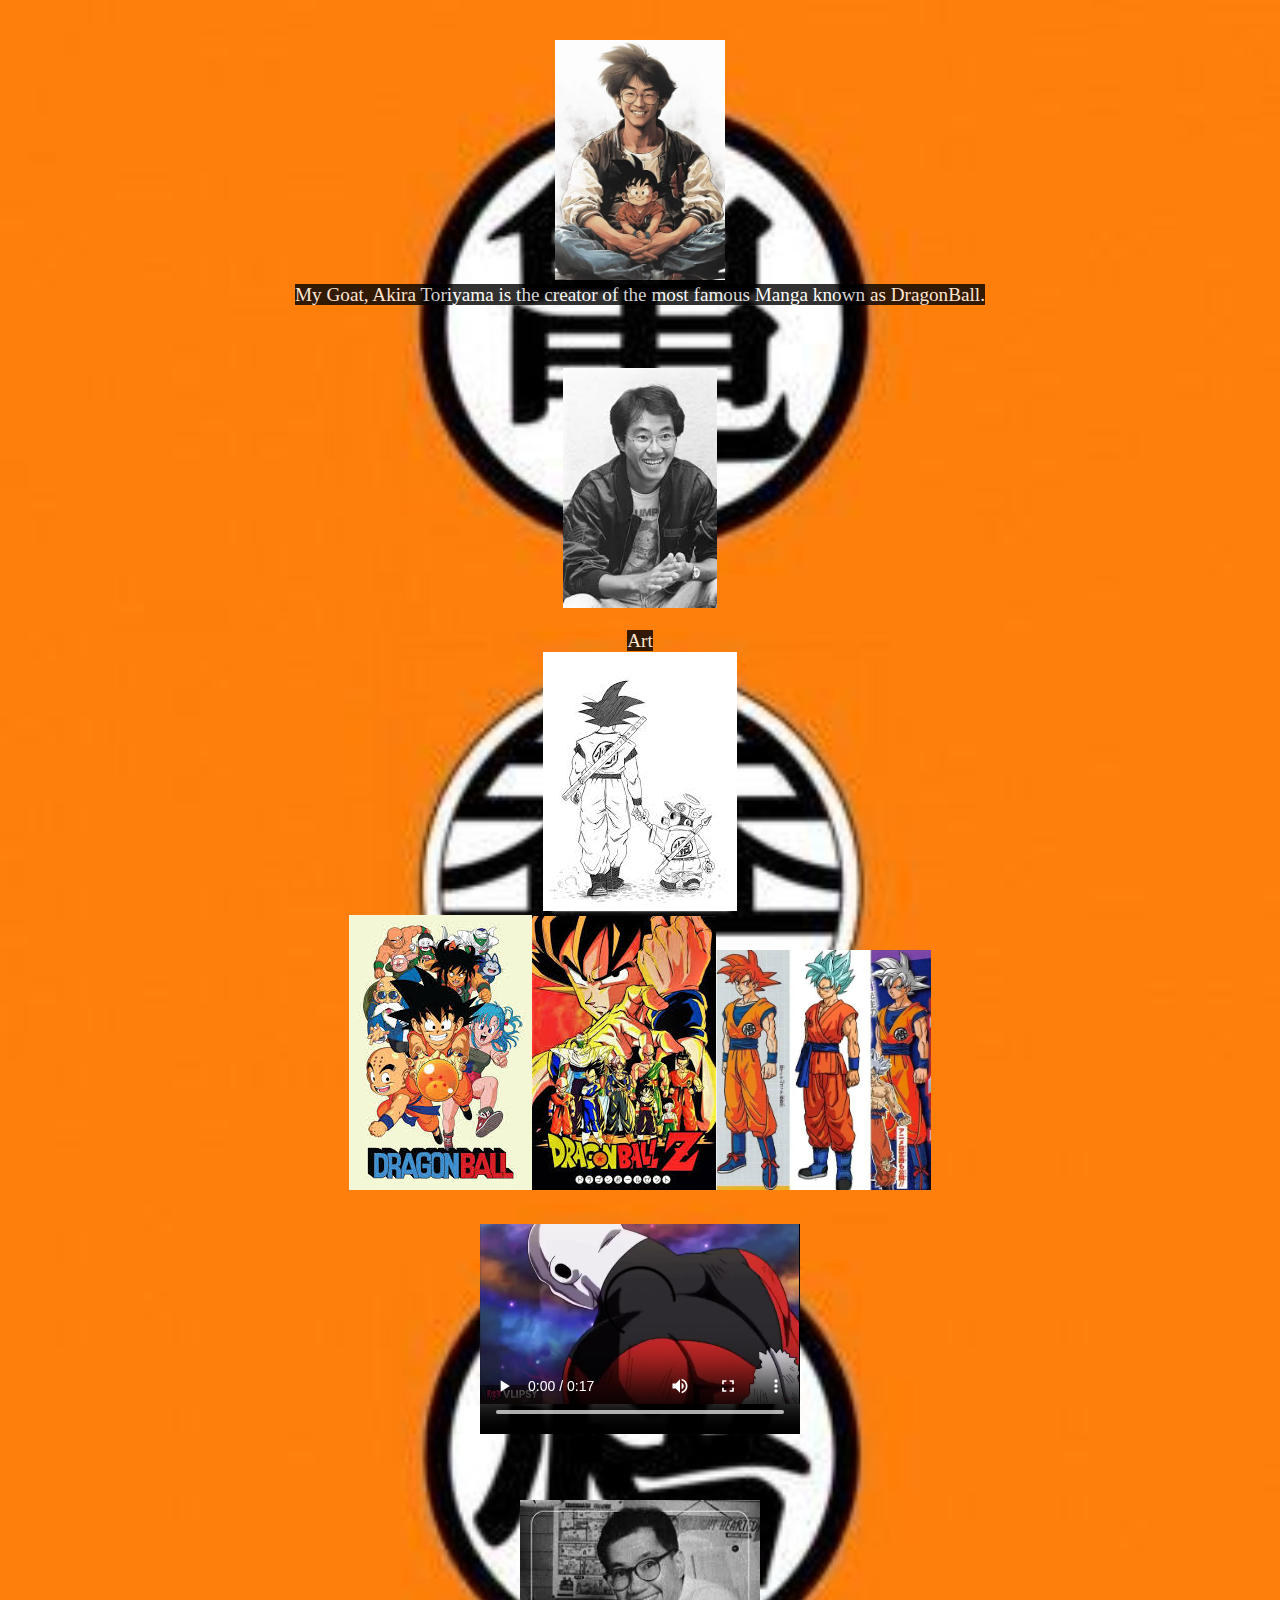
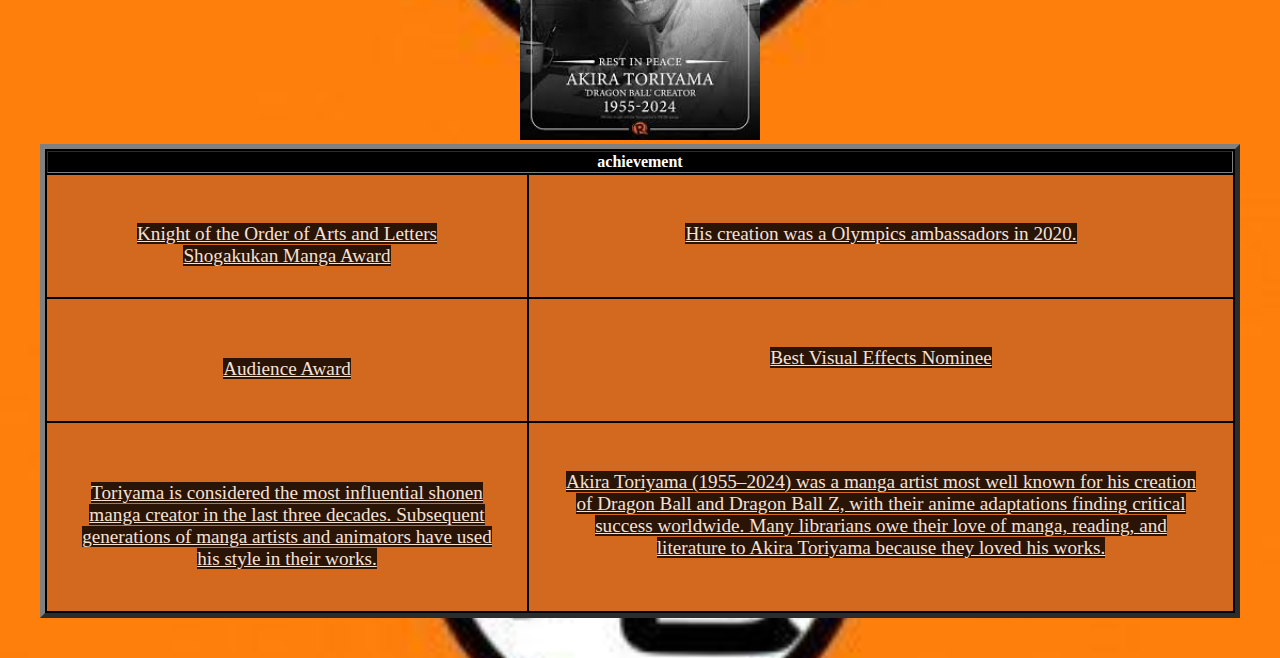
==== index.html @ 3a9eb526 "initial commit" ====
<!DOCTYPE html>
<html>
<head>
<link rel="stylesheet" href="style.css">
    <title>
        Akira Toriyama
    </title>
</head>
    <body> 
        <audio control autoplay loop>
            <source src="dragon soul.mp3" >
          </audio>
        <table>
            <tr>
                <td><img src="the goat.jpg" class="pic1">
                <br><span class="background">My Goat, Akira Toriyama is the creator of the most famous Manga known as DragonBall.</span></td>
            </tr>
            <tr> <td><img src="goat2.jpg" class="pic1"><br>
                <br><span class="background">Art</span>
                <br><img src="goatsart.jpg"><br><img src="goatart2.jpg"><img src="goatart3.jpg"><img src="goatart.webp" class="pic1">
                <br><video width="320" height="240" controls>
                    <source src="download.mp4" type="video/mp4">
                  </video>
            </td>
        </tr>
        <tr>
            <td>
                <img src="Ripthegoat.jpg" class="pic1">
                <table border="5" class="achiev">
                    <th colspan="2">achievement</th>
                    <tr>
                        <td class="links">
                <br><span class="background"><a href="https://www.bokksu.com/blogs/news/master-of-manga-exploring-the-legacy-of-akira-toriyama#:~:text=Shogakukan%20Manga%20Award%20(1981)%3A,his%20contribution%20to%20global%20art." target="_blank">Knight of the Order of Arts and Letters<br>Shogakukan Manga Award</a></span></td>
                <td class="links"><br><span class="background"><a href="https://www.jrailpass.com/blog/tokyo-2020-olympics/mascots" target="_blank">His creation was a Olympics ambassadors in 2020.<br><br> </a></span></td>
            </tr>
            <tr>
                <td class="links">
        <br><span class="background"><a href="https://www.imdb.com/name/nm0868066/awards/" target="_blank">Audience Award</a></span></td>
        <td class="links"><br><span class="background"><a href="https://www.imdb.com/name/nm0868066/awards/" target="_blank">Best Visual Effects Nominee<br><br> </a></span></td>
    </tr><tr>
        <td class="links">
<br><span class="background"><a href="https://www.bokksu.com/blogs/news/master-of-manga-exploring-the-legacy-of-akira-toriyama#:~:text=adaptation%20in%202024.-,Akira%20Toriyama's%20Influence%20on%20Modern%20Manga%20and%20Anime,his%20style%20in%20their%20works." target="_blank">Toriyama is considered the most influential shonen manga creator in the last three decades. Subsequent generations of manga artists and animators have used his style in their works.</a></span></td>
<td class="links"><br><span class="background"><a href="https://www.nypl.org/blog/2024/04/24/remembering-akira-toriyama-creator-dragon-ball#:~:text=Akira%20Toriyama%20(1955%E2%80%932024),because%20they%20loved%20his%20works." target="_blank">Akira Toriyama (1955–2024) was a manga artist most well known for his creation of Dragon Ball and Dragon Ball Z, with their anime adaptations finding critical success worldwide. Many librarians owe their love of manga, reading, and literature to Akira Toriyama because they loved his works.<br><br> </a></span></td>
</tr>
        </table>
        </td>
        </tr>
        </table>
    </body>
</html>
---- style.css ----
.pic1{
    width: 120;
    height: 240px;
    
}
table {
    margin: auto;
    text-align: center;

}
body {
    background-image: url('dbbackground.jpg');
    background-size:contain;
}
td{
    border: chocolate;
    color: white;
    padding: 30px;
    
}
.background {
    background: black;
    opacity: 80%;
    font-size: larger;

}
a:link {
    color:white
}
a:visited{
    color:whitesmoke
}
a:hover{
    color:orangered
}
.achiev{
    background-color: black;
    
}
.links{
    background-color: chocolate;
}
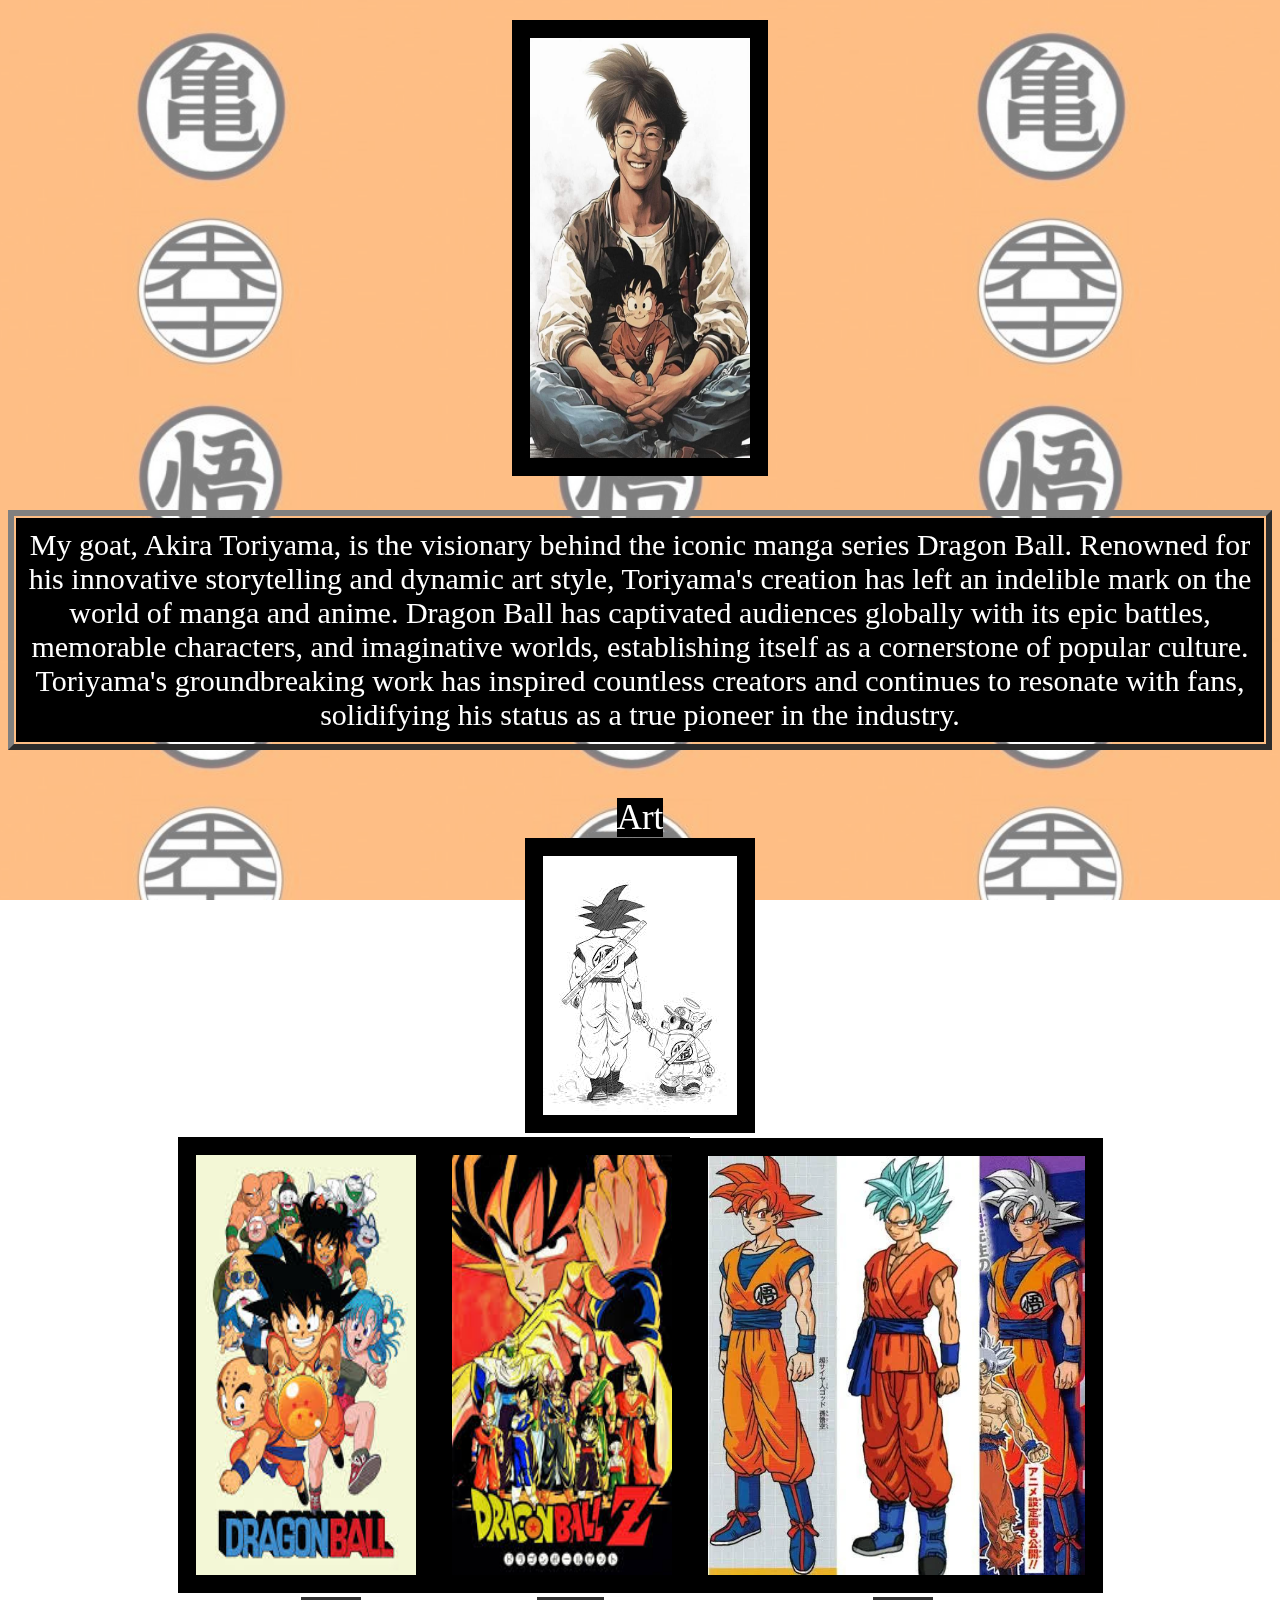
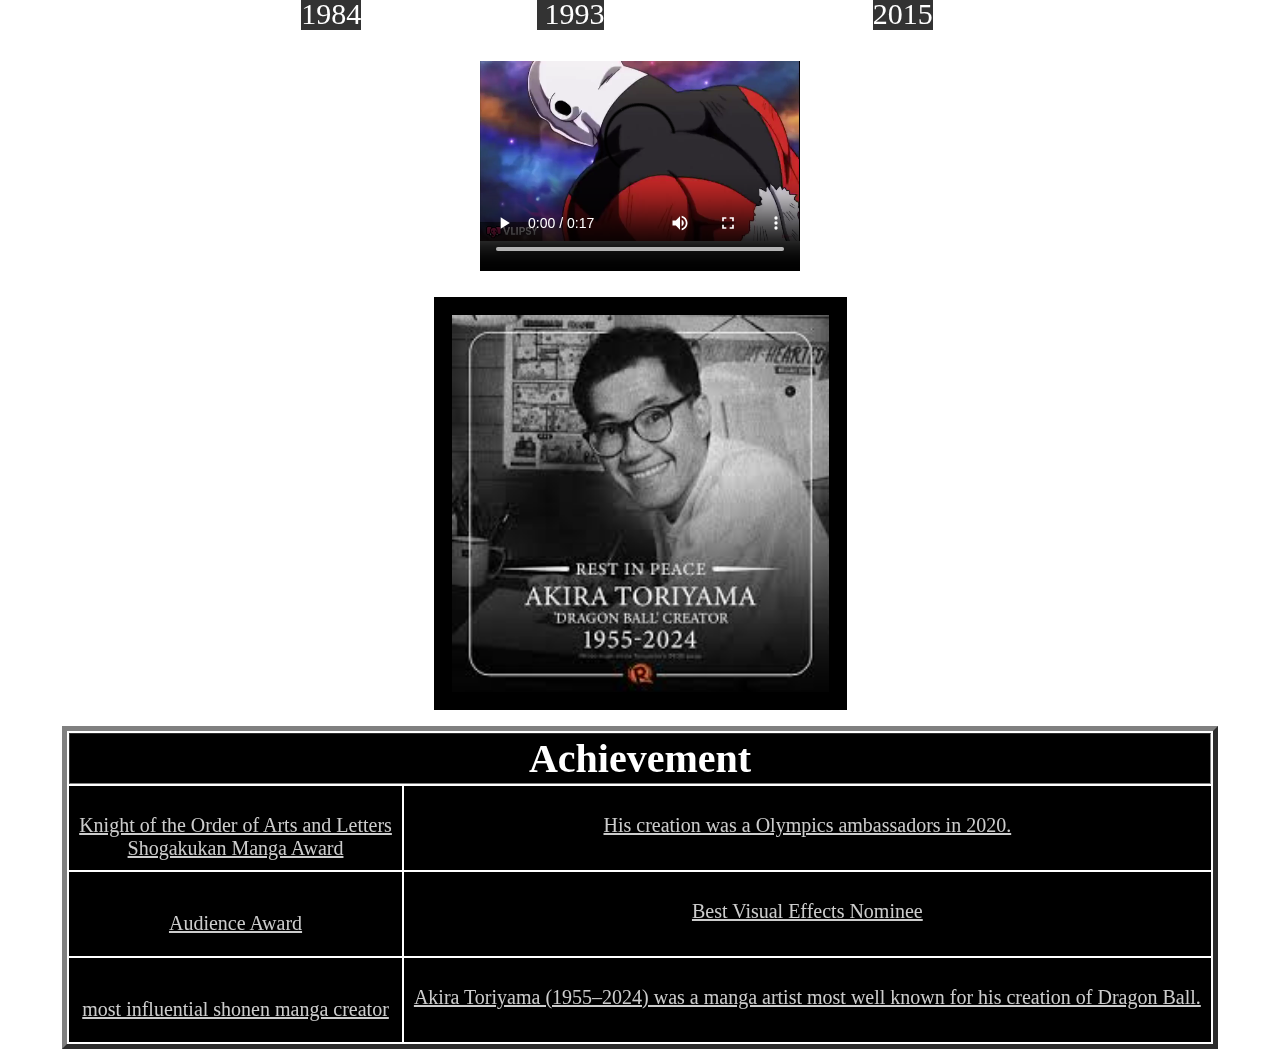
==== commit 91490bf4: "commit" ====
--- a/index.html
+++ b/index.html
@@ -1,50 +1,118 @@
 <!DOCTYPE html>
 <html>
-<head>
-<link rel="stylesheet" href="style.css">
-    <title>
-        Akira Toriyama
-    </title>
-</head>
-    <body> 
-        <audio control autoplay loop>
-            <source src="dragon soul.mp3" >
-          </audio>
-        <table>
+  <head>
+    <link rel="stylesheet" href="style.css" />
+    <title>Akira Toriyama</title>
+  </head>
+  <body>
+    <audio control autoplay loop>
+      <source src="dragon soul.mp3" />
+    </audio>
+    <table>
+      <tr>
+        <td><img src="the goat.jpg" class="pic1" /></td>
+    </tr>
+    <table border="6"> 
+        <tr>
+          <br>
+          <td class="box">
+            My goat, Akira Toriyama, is the visionary behind the iconic manga
+            series Dragon Ball. Renowned for his innovative storytelling and
+            dynamic art style, Toriyama's creation has left an indelible mark on
+            the world of manga and anime. Dragon Ball has captivated audiences
+            globally with its epic battles, memorable characters, and
+            imaginative worlds, establishing itself as a cornerstone of popular
+            culture. Toriyama's groundbreaking work has inspired countless
+            creators and continues to resonate with fans, solidifying his status
+            as a true pioneer in the industry.
+          </td>
+        </tr>
+    </table> 
+    <table>
+        <tr>
+        <td>
+          <br/>
+          <br /><span class="background">Art</span> <br /><img
+            src="goatsart.jpg"
+          /><br /><img src="goatart2.jpg" class="pic1" /><img
+            src="goatart3.jpg"
+            class="pic1"
+          /><img src="goatart.webp" class="pic2" /><br /><span class="ground1"
+            >1984</span
+          ><span class="ground2"> 1993</span><span class="ground">2015</span>
+          <br /><video width="320" height="240" controls>
+            <source src="download.mp4" type="video/mp4" />
+          </video>
+        </td>
+      </tr>
+      <tr>
+        <td>
+          <img src="Ripthegoat.jpg" class="pic2" />
+          </table>
+          <table border="5" class="achiev">
+            <th colspan="2">Achievement</th>
             <tr>
-                <td><img src="the goat.jpg" class="pic1">
-                <br><span class="background">My Goat, Akira Toriyama is the creator of the most famous Manga known as DragonBall.</span></td>
-            </tr>
-            <tr> <td><img src="goat2.jpg" class="pic1"><br>
-                <br><span class="background">Art</span>
-                <br><img src="goatsart.jpg"><br><img src="goatart2.jpg"><img src="goatart3.jpg"><img src="goatart.webp" class="pic1">
-                <br><video width="320" height="240" controls>
-                    <source src="download.mp4" type="video/mp4">
-                  </video>
-            </td>
-        </tr>
-        <tr>
-            <td>
-                <img src="Ripthegoat.jpg" class="pic1">
-                <table border="5" class="achiev">
-                    <th colspan="2">achievement</th>
-                    <tr>
-                        <td class="links">
-                <br><span class="background"><a href="https://www.bokksu.com/blogs/news/master-of-manga-exploring-the-legacy-of-akira-toriyama#:~:text=Shogakukan%20Manga%20Award%20(1981)%3A,his%20contribution%20to%20global%20art." target="_blank">Knight of the Order of Arts and Letters<br>Shogakukan Manga Award</a></span></td>
-                <td class="links"><br><span class="background"><a href="https://www.jrailpass.com/blog/tokyo-2020-olympics/mascots" target="_blank">His creation was a Olympics ambassadors in 2020.<br><br> </a></span></td>
+              <td class="links">
+                <br /><span class="back"
+                  ><a
+                    href="https://www.bokksu.com/blogs/news/master-of-manga-exploring-the-legacy-of-akira-toriyama#:~:text=Shogakukan%20Manga%20Award%20(1981)%3A,his%20contribution%20to%20global%20art."
+                    target="_blank"
+                    >Knight of the Order of Arts and Letters<br />Shogakukan
+                    Manga Award</a
+                  ></span
+                >
+              </td>
+              <td class="links">
+                <br /><span class="back"
+                  ><a
+                    href="https://www.jrailpass.com/blog/tokyo-2020-olympics/mascots"
+                    target="_blank"
+                    >His creation was a Olympics ambassadors in 2020.<br /><br /> </a
+                ></span>
+              </td>
             </tr>
             <tr>
-                <td class="links">
-        <br><span class="background"><a href="https://www.imdb.com/name/nm0868066/awards/" target="_blank">Audience Award</a></span></td>
-        <td class="links"><br><span class="background"><a href="https://www.imdb.com/name/nm0868066/awards/" target="_blank">Best Visual Effects Nominee<br><br> </a></span></td>
-    </tr><tr>
-        <td class="links">
-<br><span class="background"><a href="https://www.bokksu.com/blogs/news/master-of-manga-exploring-the-legacy-of-akira-toriyama#:~:text=adaptation%20in%202024.-,Akira%20Toriyama's%20Influence%20on%20Modern%20Manga%20and%20Anime,his%20style%20in%20their%20works." target="_blank">Toriyama is considered the most influential shonen manga creator in the last three decades. Subsequent generations of manga artists and animators have used his style in their works.</a></span></td>
-<td class="links"><br><span class="background"><a href="https://www.nypl.org/blog/2024/04/24/remembering-akira-toriyama-creator-dragon-ball#:~:text=Akira%20Toriyama%20(1955%E2%80%932024),because%20they%20loved%20his%20works." target="_blank">Akira Toriyama (1955–2024) was a manga artist most well known for his creation of Dragon Ball and Dragon Ball Z, with their anime adaptations finding critical success worldwide. Many librarians owe their love of manga, reading, and literature to Akira Toriyama because they loved his works.<br><br> </a></span></td>
-</tr>
-        </table>
+              <td class="links">
+                <br /><span class="back"
+                  ><a
+                    href="https://www.imdb.com/name/nm0868066/awards/"
+                    target="_blank"
+                    >Audience Award</a
+                  ></span
+                >
+              </td>
+              <td class="links">
+                <br /><span class="back"
+                  ><a
+                    href="https://www.imdb.com/name/nm0868066/awards/"
+                    target="_blank"
+                    >Best Visual Effects Nominee<br /><br /> </a
+                ></span>
+              </td>
+            </tr>
+            <tr>
+              <td class="links">
+                <br /><span class="back"
+                  ><a
+                    href="https://www.bokksu.com/blogs/news/master-of-manga-exploring-the-legacy-of-akira-toriyama#:~:text=adaptation%20in%202024.-,Akira%20Toriyama's%20Influence%20on%20Modern%20Manga%20and%20Anime,his%20style%20in%20their%20works."
+                    target="_blank"
+                    >most influential shonen manga creator
+                  </a></span
+                >
+              </td>
+              <td class="links">
+                <br /><span class="back"
+                  ><a
+                    href="https://www.nypl.org/blog/2024/04/24/remembering-akira-toriyama-creator-dragon-ball#:~:text=Akira%20Toriyama%20(1955%E2%80%932024),because%20they%20loved%20his%20works."
+                    target="_blank"
+                    >Akira Toriyama (1955–2024) was a manga artist most well
+                    known for his creation of Dragon Ball.<br /><br /> </a
+                ></span>
+              </td>
+            </tr>
+          </table>
         </td>
-        </tr>
-        </table>
-    </body>
-</html>+      </tr>
+    </table>
+  </body>
+</html>
--- a/style.css
+++ b/style.css
@@ -1,42 +1,98 @@
-.pic1{
-    width: 120;
-    height: 240px;
-    
+.pic1 {
+  width: 220px;
+  height: 420px;
 }
 table {
-    margin: auto;
-    text-align: center;
+  margin: auto;
+  text-align: center;
+}
+body {
+  background-size: 420px;
+  background
+}
+
+body::after {
+  content: "";
+  background: url(dbbackground.jpg);
+  opacity: 0.5;
+  top: 0;
+  left: 0;
+  right: 0;
+  bottom: 0;
+  position: fixed ;
+  z-index: -1;
+  background-size: 420px;
 
 }
-body {
-    background-image: url('dbbackground.jpg');
-    background-size:contain;
-}
-td{
-    border: chocolate;
-    color: white;
-    padding: 30px;
-    
+td {
+  border: black;
+  color: white;
+  padding: 30px;
+  padding: 10px;
+  border-color: black;
 }
 .background {
-    background: black;
-    opacity: 80%;
-    font-size: larger;
-
+  background: black;
+  font-size: 35px;
 }
 a:link {
-    color:white
+  color: white;
 }
-a:visited{
-    color:whitesmoke
+a:visited {
+  color: whitesmoke;
 }
-a:hover{
-    color:orangered
+a:hover {
+  color: orangered;
 }
-.achiev{
-    background-color: black;
-    
+.achiev {
+  background-color: white;
 }
-.links{
-    background-color: chocolate;
-}+.links {
+  background-color: black;
+}
+th {
+  background-color: black;
+  color: white;
+  font-size: 40px;
+}
+.back {
+  background: black;
+  opacity: 80%;
+  font-size: 20px;
+}
+.ground {
+  background: black;
+  opacity: 80%;
+  font-size: 30px;
+  margin-left: 9%;
+  margin-right: 9%;
+}
+.ground1 {
+  background: black;
+  opacity: 80%;
+  font-size: 30px;
+  margin-left: 4%;
+  margin-right: 26%;
+}
+.ground2 {
+  background: black;
+  opacity: 80%;
+  font-size: 30px;
+  margin-left: -7%;
+  margin-right: 20%;
+}
+img {
+  padding: 18px;
+  background-color: black;
+}
+.pic2 {
+  width: 377px;
+}
+.box {
+  padding: 10px;
+  border-color: white;
+  border: 10px;
+  background-color: black;
+  font-size: 30px;
+  border-color: black;
+}
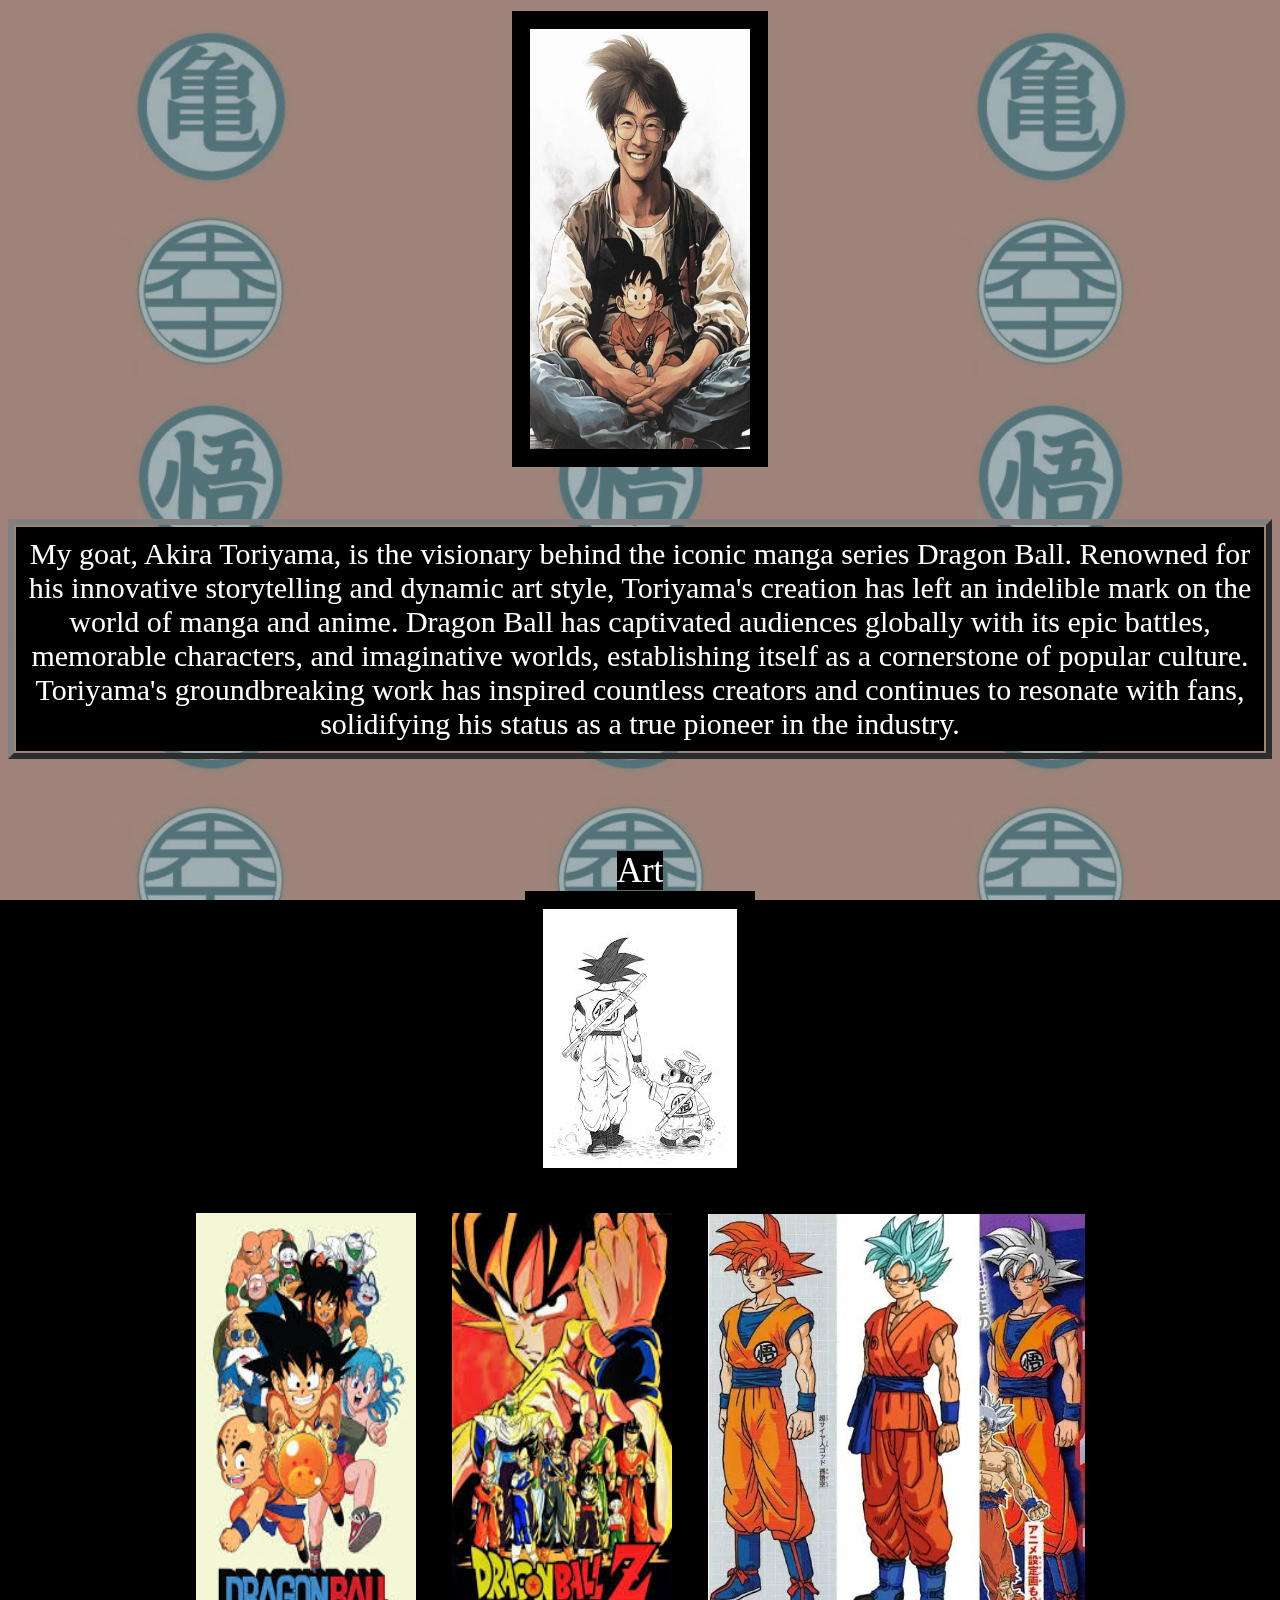
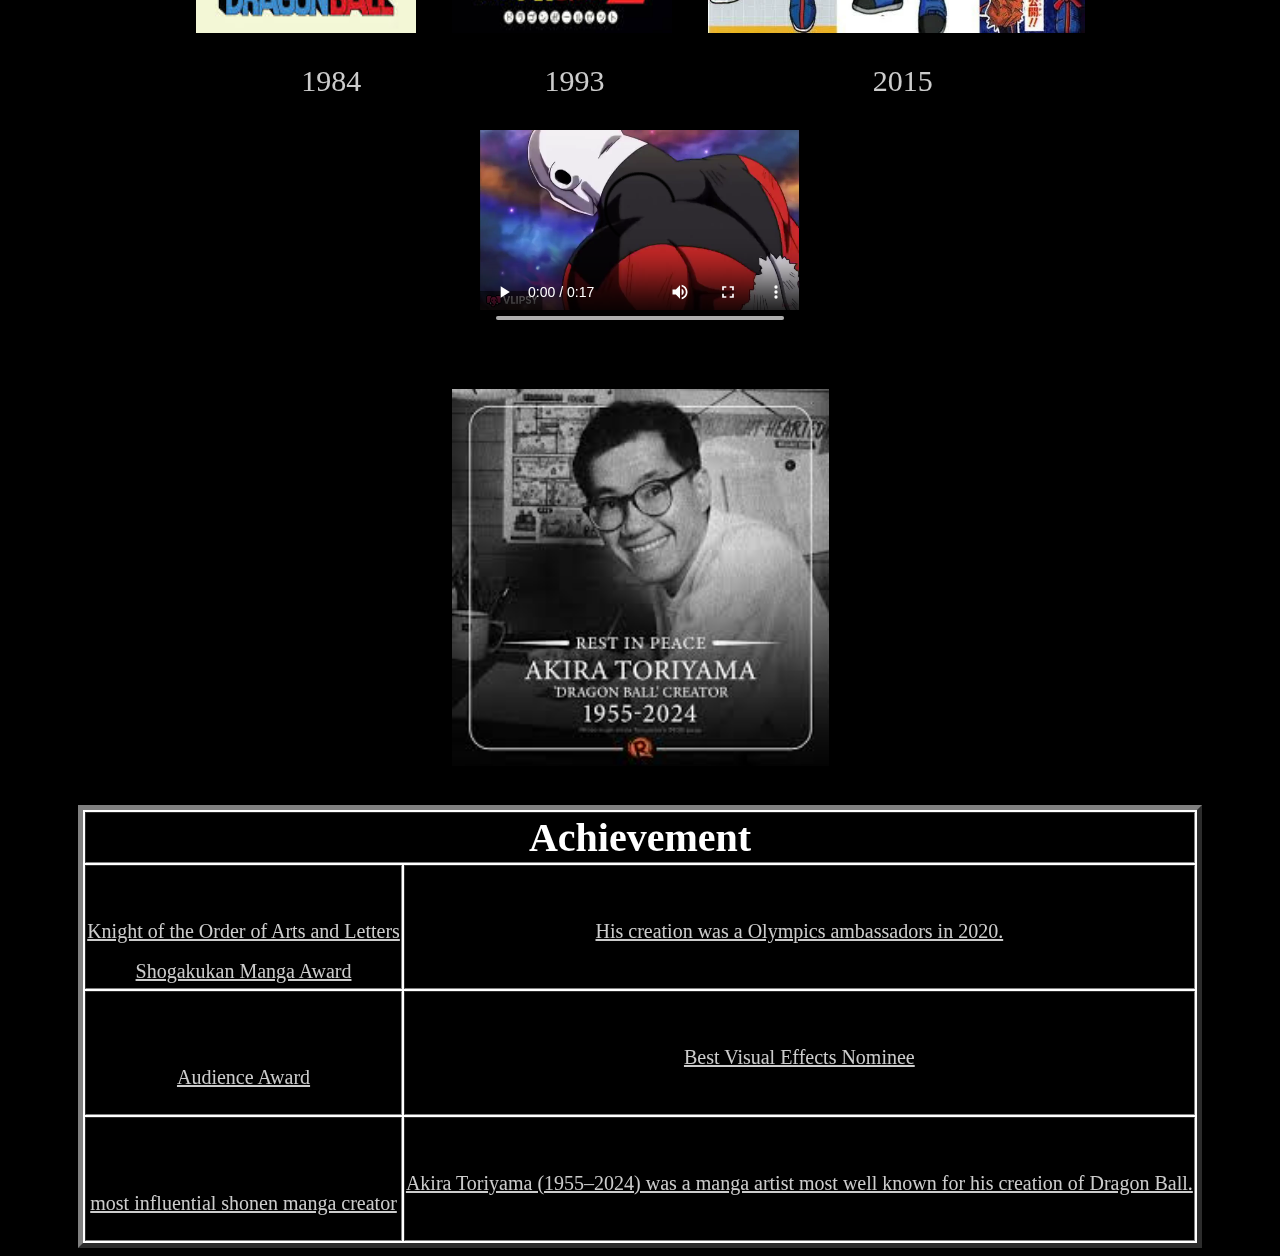
==== commit 7445384e: "thrid commit" ====
--- a/index.html
+++ b/index.html
@@ -4,15 +4,15 @@
     <link rel="stylesheet" href="style.css" />
     <title>Akira Toriyama</title>
   </head>
-  <body>
+  <body class="background">
     <audio control autoplay loop>
       <source src="dragon soul.mp3" />
     </audio>
-    <table>
+    <table class="content">
       <tr>
-        <td><img src="the goat.jpg" class="pic1" /></td>
+        <td><img src="pic/the goat.jpg" class="pic1" /></td>
     </tr>
-    <table border="6"> 
+    <table border="6" class="content"> 
         <tr>
           <br>
           <td class="box">
@@ -28,16 +28,16 @@
           </td>
         </tr>
     </table> 
-    <table>
+    <table class="content">
         <tr>
-        <td>
+        <td class="format">
           <br/>
           <br /><span class="background">Art</span> <br /><img
-            src="goatsart.jpg"
-          /><br /><img src="goatart2.jpg" class="pic1" /><img
-            src="goatart3.jpg"
+            src="pic/goatsart.jpg" class="pic3"
+          /><br /><img src="pic/goatart2.jpg" class="pic1" /><img
+            src="pic/goatart3.jpg"
             class="pic1"
-          /><img src="goatart.webp" class="pic2" /><br /><span class="ground1"
+          /><img src="pic/goatart.webp" class="pic2" /><br /><span class="ground1"
             >1984</span
           ><span class="ground2"> 1993</span><span class="ground">2015</span>
           <br /><video width="320" height="240" controls>
@@ -46,17 +46,17 @@
         </td>
       </tr>
       <tr>
-        <td>
-          <img src="Ripthegoat.jpg" class="pic2" />
+        <td class="format">
+          <img src="pic/Ripthegoat.jpg" class="pic2" />
           </table>
           <table border="5" class="achiev">
-            <th colspan="2">Achievement</th>
+            <th colspan="2" class="ach">Achievement</th>
             <tr>
               <td class="links">
                 <br /><span class="back"
                   ><a
                     href="https://www.bokksu.com/blogs/news/master-of-manga-exploring-the-legacy-of-akira-toriyama#:~:text=Shogakukan%20Manga%20Award%20(1981)%3A,his%20contribution%20to%20global%20art."
-                    target="_blank"
+                    target="_blank"class="acomp"
                     >Knight of the Order of Arts and Letters<br />Shogakukan
                     Manga Award</a
                   ></span
@@ -66,7 +66,7 @@
                 <br /><span class="back"
                   ><a
                     href="https://www.jrailpass.com/blog/tokyo-2020-olympics/mascots"
-                    target="_blank"
+                    target="_blank"class="acomp"
                     >His creation was a Olympics ambassadors in 2020.<br /><br /> </a
                 ></span>
               </td>
@@ -76,7 +76,7 @@
                 <br /><span class="back"
                   ><a
                     href="https://www.imdb.com/name/nm0868066/awards/"
-                    target="_blank"
+                    target="_blank" class="acomp"
                     >Audience Award</a
                   ></span
                 >
@@ -85,7 +85,7 @@
                 <br /><span class="back"
                   ><a
                     href="https://www.imdb.com/name/nm0868066/awards/"
-                    target="_blank"
+                    target="_blank" class="acomp"
                     >Best Visual Effects Nominee<br /><br /> </a
                 ></span>
               </td>
@@ -95,7 +95,7 @@
                 <br /><span class="back"
                   ><a
                     href="https://www.bokksu.com/blogs/news/master-of-manga-exploring-the-legacy-of-akira-toriyama#:~:text=adaptation%20in%202024.-,Akira%20Toriyama's%20Influence%20on%20Modern%20Manga%20and%20Anime,his%20style%20in%20their%20works."
-                    target="_blank"
+                    target="_blank" class="acomp"
                     >most influential shonen manga creator
                   </a></span
                 >
@@ -104,7 +104,7 @@
                 <br /><span class="back"
                   ><a
                     href="https://www.nypl.org/blog/2024/04/24/remembering-akira-toriyama-creator-dragon-ball#:~:text=Akira%20Toriyama%20(1955%E2%80%932024),because%20they%20loved%20his%20works."
-                    target="_blank"
+                    target="_blank" class="acomp"
                     >Akira Toriyama (1955–2024) was a manga artist most well
                     known for his creation of Dragon Ball.<br /><br /> </a
                 ></span>
--- a/style.css
+++ b/style.css
@@ -1,19 +1,20 @@
 .pic1 {
   width: 220px;
   height: 420px;
+  padding: 18px;
+  background-color: black;
 }
-table {
+.content {
   margin: auto;
   text-align: center;
 }
-body {
+.background {
   background-size: 420px;
   background
 }
-
-body::after {
+.background::after {
   content: "";
-  background: url(dbbackground.jpg);
+  background: url(pic/dbbackground-new.jpg);
   opacity: 0.5;
   top: 0;
   left: 0;
@@ -24,7 +25,7 @@
   background-size: 420px;
 
 }
-td {
+.format {
   border: black;
   color: white;
   padding: 30px;
@@ -35,22 +36,24 @@
   background: black;
   font-size: 35px;
 }
-a:link {
+.acomp:link {
   color: white;
 }
-a:visited {
+.acomp:visited {
   color: whitesmoke;
 }
-a:hover {
+.acomp:hover {
   color: orangered;
 }
 .achiev {
   background-color: white;
+  margin: auto;
+  text-align: center;
 }
 .links {
   background-color: black;
 }
-th {
+.ach {
   background-color: black;
   color: white;
   font-size: 40px;
@@ -81,12 +84,10 @@
   margin-left: -7%;
   margin-right: 20%;
 }
-img {
+.pic2 {
+  width: 377px;
   padding: 18px;
   background-color: black;
-}
-.pic2 {
-  width: 377px;
 }
 .box {
   padding: 10px;
@@ -95,4 +96,9 @@
   background-color: black;
   font-size: 30px;
   border-color: black;
+  color: white;
 }
+.pic3{
+  padding: 18px;
+  background-color: black;
+}
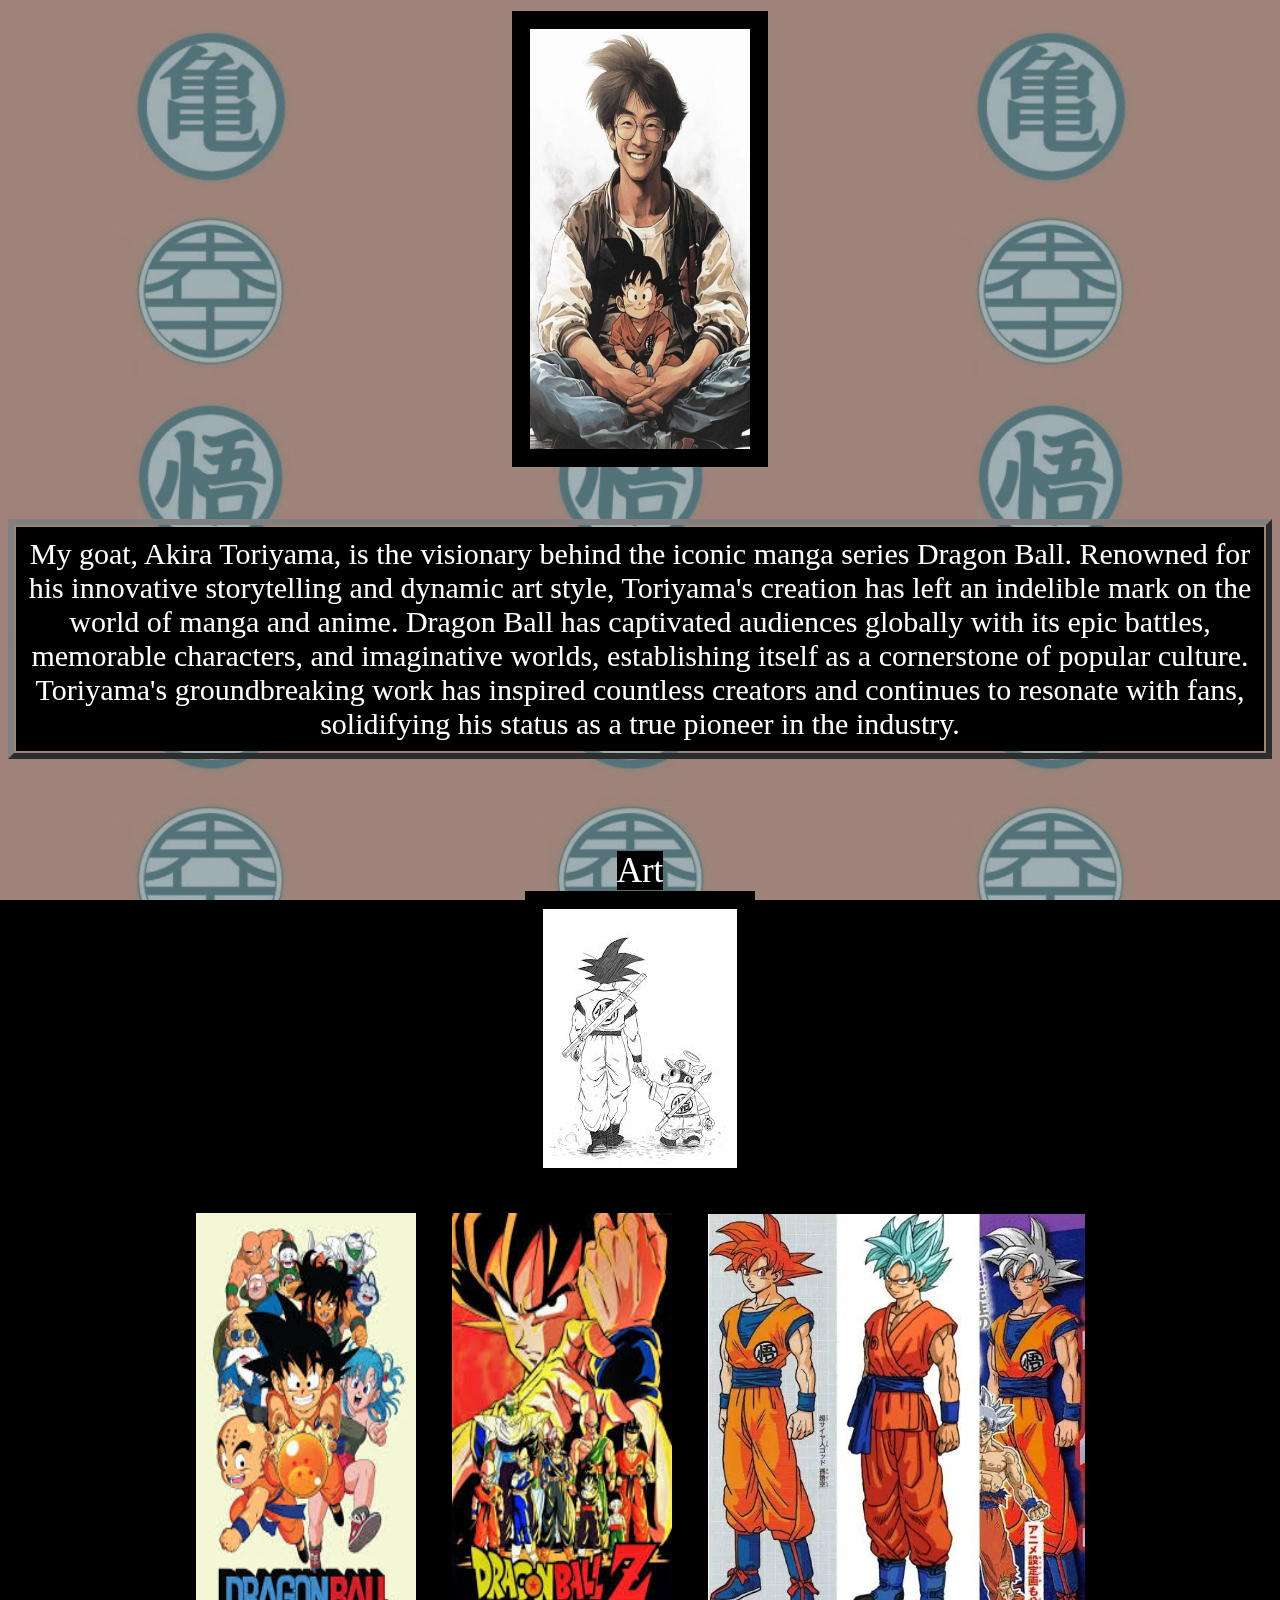
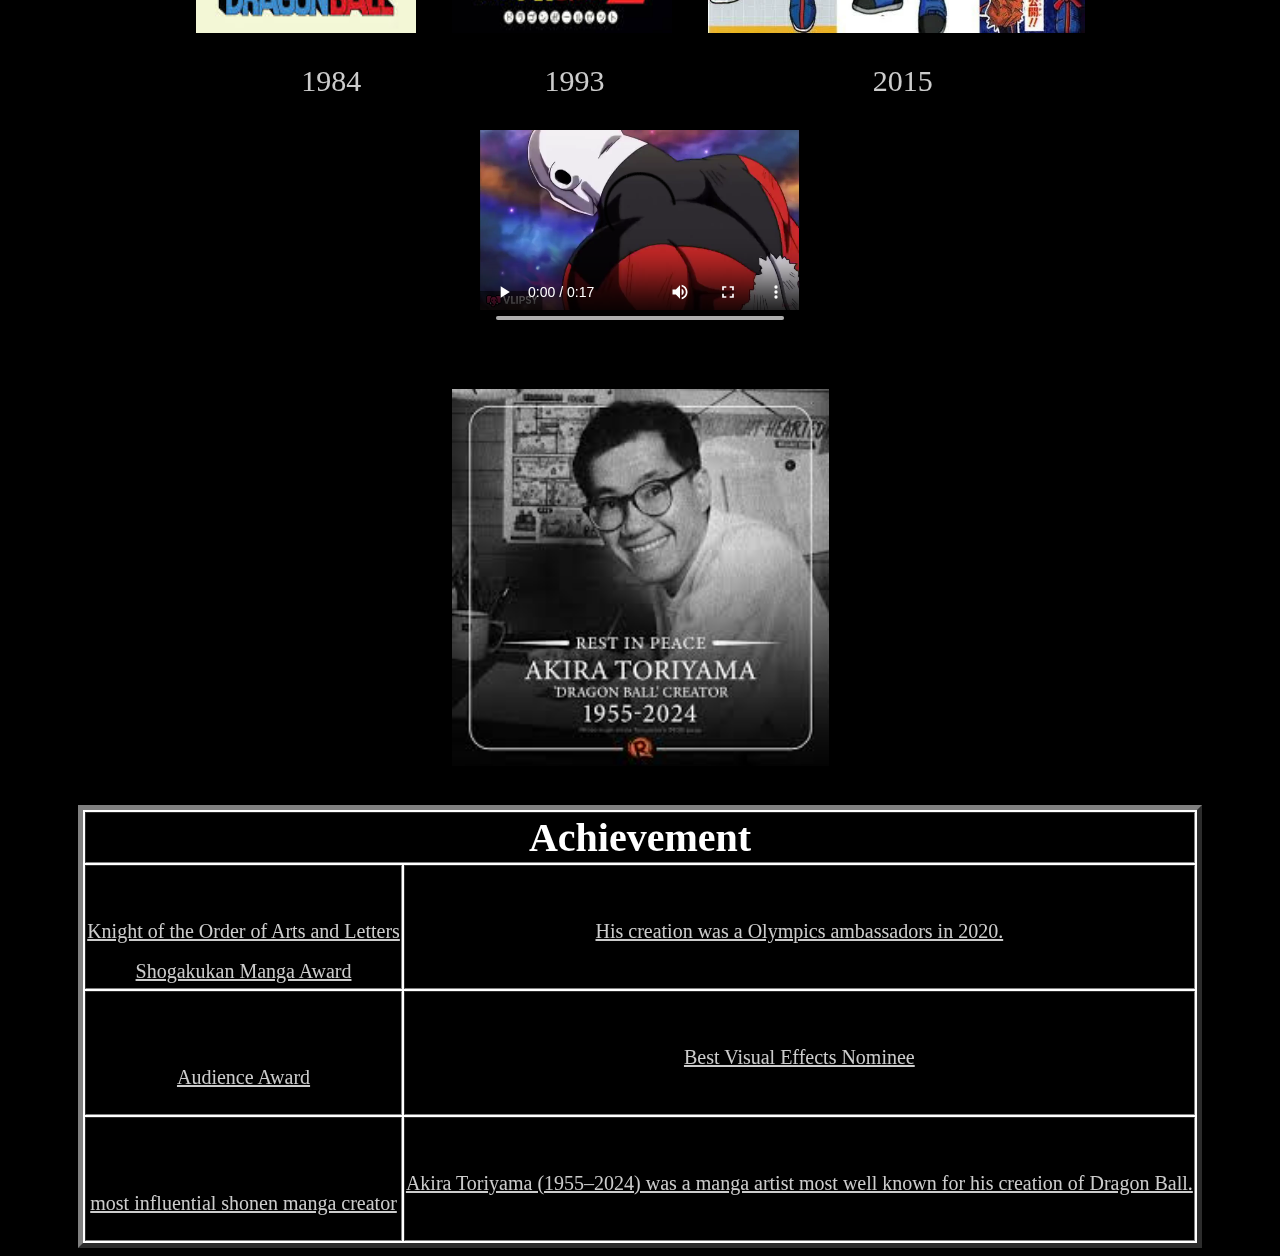
==== commit a175be3a: "thrid commit" ====
--- a/index.html
+++ b/index.html
@@ -11,10 +11,10 @@
     <table class="content">
       <tr>
         <td><img src="pic/the goat.jpg" class="pic1" /></td>
-    </tr>
-    <table border="6" class="content"> 
+      </tr>
+      <table border="6" class="content">
         <tr>
-          <br>
+          <br />
           <td class="box">
             My goat, Akira Toriyama, is the visionary behind the iconic manga
             series Dragon Ball. Renowned for his innovative storytelling and
@@ -27,92 +27,101 @@
             as a true pioneer in the industry.
           </td>
         </tr>
-    </table> 
-    <table class="content">
+      </table>
+      <table class="content">
         <tr>
-        <td class="format">
-          <br/>
-          <br /><span class="background">Art</span> <br /><img
-            src="pic/goatsart.jpg" class="pic3"
-          /><br /><img src="pic/goatart2.jpg" class="pic1" /><img
-            src="pic/goatart3.jpg"
-            class="pic1"
-          /><img src="pic/goatart.webp" class="pic2" /><br /><span class="ground1"
-            >1984</span
-          ><span class="ground2"> 1993</span><span class="ground">2015</span>
-          <br /><video width="320" height="240" controls>
-            <source src="download.mp4" type="video/mp4" />
-          </video>
-        </td>
-      </tr>
-      <tr>
-        <td class="format">
-          <img src="pic/Ripthegoat.jpg" class="pic2" />
-          </table>
-          <table border="5" class="achiev">
-            <th colspan="2" class="ach">Achievement</th>
-            <tr>
-              <td class="links">
-                <br /><span class="back"
-                  ><a
-                    href="https://www.bokksu.com/blogs/news/master-of-manga-exploring-the-legacy-of-akira-toriyama#:~:text=Shogakukan%20Manga%20Award%20(1981)%3A,his%20contribution%20to%20global%20art."
-                    target="_blank"class="acomp"
-                    >Knight of the Order of Arts and Letters<br />Shogakukan
-                    Manga Award</a
-                  ></span
-                >
-              </td>
-              <td class="links">
-                <br /><span class="back"
-                  ><a
-                    href="https://www.jrailpass.com/blog/tokyo-2020-olympics/mascots"
-                    target="_blank"class="acomp"
-                    >His creation was a Olympics ambassadors in 2020.<br /><br /> </a
-                ></span>
-              </td>
-            </tr>
-            <tr>
-              <td class="links">
-                <br /><span class="back"
-                  ><a
-                    href="https://www.imdb.com/name/nm0868066/awards/"
-                    target="_blank" class="acomp"
-                    >Audience Award</a
-                  ></span
-                >
-              </td>
-              <td class="links">
-                <br /><span class="back"
-                  ><a
-                    href="https://www.imdb.com/name/nm0868066/awards/"
-                    target="_blank" class="acomp"
-                    >Best Visual Effects Nominee<br /><br /> </a
-                ></span>
-              </td>
-            </tr>
-            <tr>
-              <td class="links">
-                <br /><span class="back"
-                  ><a
-                    href="https://www.bokksu.com/blogs/news/master-of-manga-exploring-the-legacy-of-akira-toriyama#:~:text=adaptation%20in%202024.-,Akira%20Toriyama's%20Influence%20on%20Modern%20Manga%20and%20Anime,his%20style%20in%20their%20works."
-                    target="_blank" class="acomp"
-                    >most influential shonen manga creator
-                  </a></span
-                >
-              </td>
-              <td class="links">
-                <br /><span class="back"
-                  ><a
-                    href="https://www.nypl.org/blog/2024/04/24/remembering-akira-toriyama-creator-dragon-ball#:~:text=Akira%20Toriyama%20(1955%E2%80%932024),because%20they%20loved%20his%20works."
-                    target="_blank" class="acomp"
-                    >Akira Toriyama (1955–2024) was a manga artist most well
-                    known for his creation of Dragon Ball.<br /><br /> </a
-                ></span>
-              </td>
-            </tr>
-          </table>
-        </td>
-      </tr>
+          <td class="format">
+            <br />
+            <br /><span class="background">Art</span> <br /><img
+              src="pic/goatsart.jpg"
+              class="pic3"
+            /><br /><img src="pic/goatart2.jpg" class="pic1" /><img
+              src="pic/goatart3.jpg"
+              class="pic1"
+            /><img src="pic/goatart.webp" class="pic2" /><br /><span
+              class="ground1"
+              >1984</span
+            ><span class="ground2"> 1993</span><span class="ground">2015</span>
+            <br /><video width="320" height="240" controls>
+              <source src="download.mp4" type="video/mp4" />
+            </video>
+          </td>
+        </tr>
+        <tr>
+          <td class="format">
+            <img src="pic/Ripthegoat.jpg" class="pic2" />
+          </td>
+        </tr>
+      </table>
+
+      <table border="5" class="achiev">
+        <th colspan="2" class="ach">Achievement</th>
+        <tr>
+          <td class="links">
+            <br /><span class="back"
+              ><a
+                href="https://www.bokksu.com/blogs/news/master-of-manga-exploring-the-legacy-of-akira-toriyama#:~:text=Shogakukan%20Manga%20Award%20(1981)%3A,his%20contribution%20to%20global%20art."
+                target="_blank"
+                class="acomp"
+                >Knight of the Order of Arts and Letters<br />Shogakukan Manga
+                Award</a
+              ></span
+            >
+          </td>
+          <td class="links">
+            <br /><span class="back"
+              ><a
+                href="https://www.jrailpass.com/blog/tokyo-2020-olympics/mascots"
+                target="_blank"
+                class="acomp"
+                >His creation was a Olympics ambassadors in 2020.<br /><br /> </a
+            ></span>
+          </td>
+        </tr>
+        <tr>
+          <td class="links">
+            <br /><span class="back"
+              ><a
+                href="https://www.imdb.com/name/nm0868066/awards/"
+                target="_blank"
+                class="acomp"
+                >Audience Award</a
+              ></span
+            >
+          </td>
+          <td class="links">
+            <br /><span class="back"
+              ><a
+                href="https://www.imdb.com/name/nm0868066/awards/"
+                target="_blank"
+                class="acomp"
+                >Best Visual Effects Nominee<br /><br /> </a
+            ></span>
+          </td>
+        </tr>
+        <tr>
+          <td class="links">
+            <br /><span class="back"
+              ><a
+                href="https://www.bokksu.com/blogs/news/master-of-manga-exploring-the-legacy-of-akira-toriyama#:~:text=adaptation%20in%202024.-,Akira%20Toriyama's%20Influence%20on%20Modern%20Manga%20and%20Anime,his%20style%20in%20their%20works."
+                target="_blank"
+                class="acomp"
+                >most influential shonen manga creator
+              </a></span
+            >
+          </td>
+          <td class="links">
+            <br /><span class="back"
+              ><a
+                href="https://www.nypl.org/blog/2024/04/24/remembering-akira-toriyama-creator-dragon-ball#:~:text=Akira%20Toriyama%20(1955%E2%80%932024),because%20they%20loved%20his%20works."
+                target="_blank"
+                class="acomp"
+                >Akira Toriyama (1955–2024) was a manga artist most well known
+                for his creation of Dragon Ball.<br /><br /> </a
+            ></span>
+          </td>
+        </tr>
+      </table>
     </table>
   </body>
 </html>
